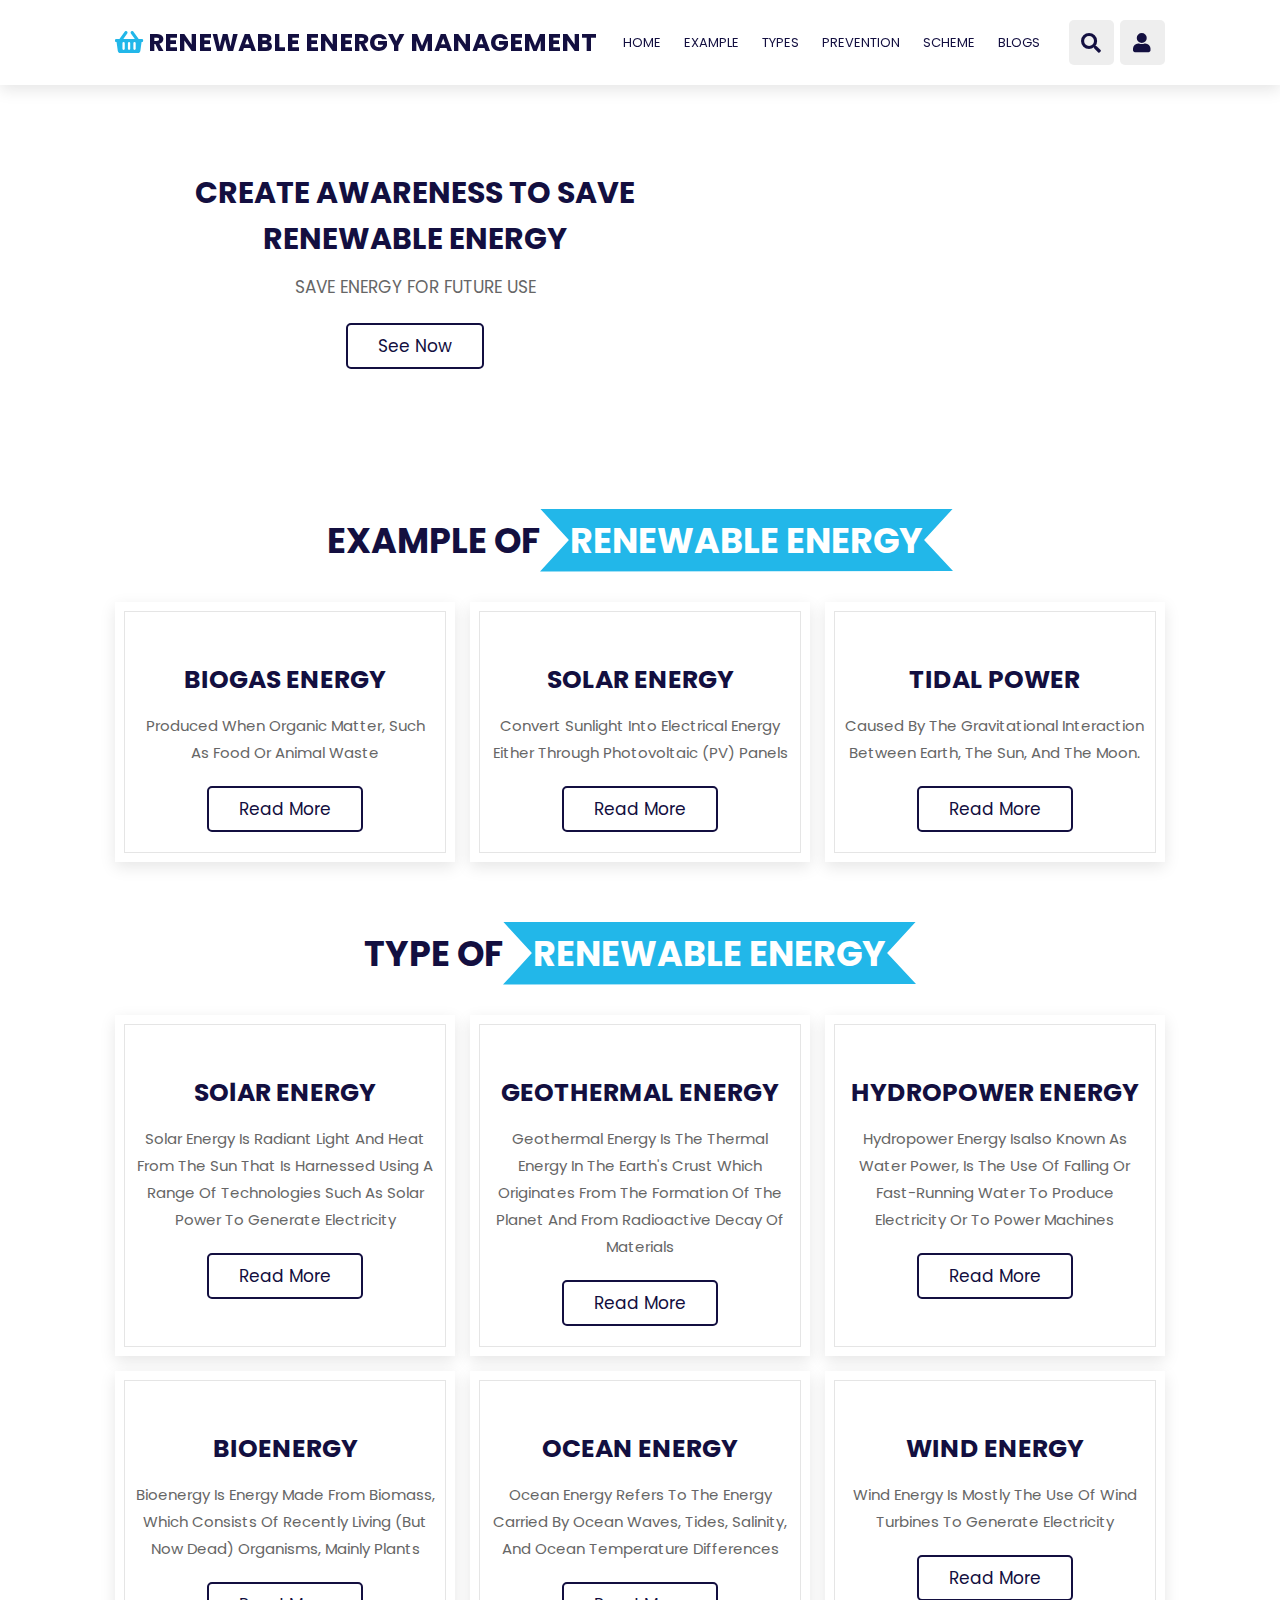
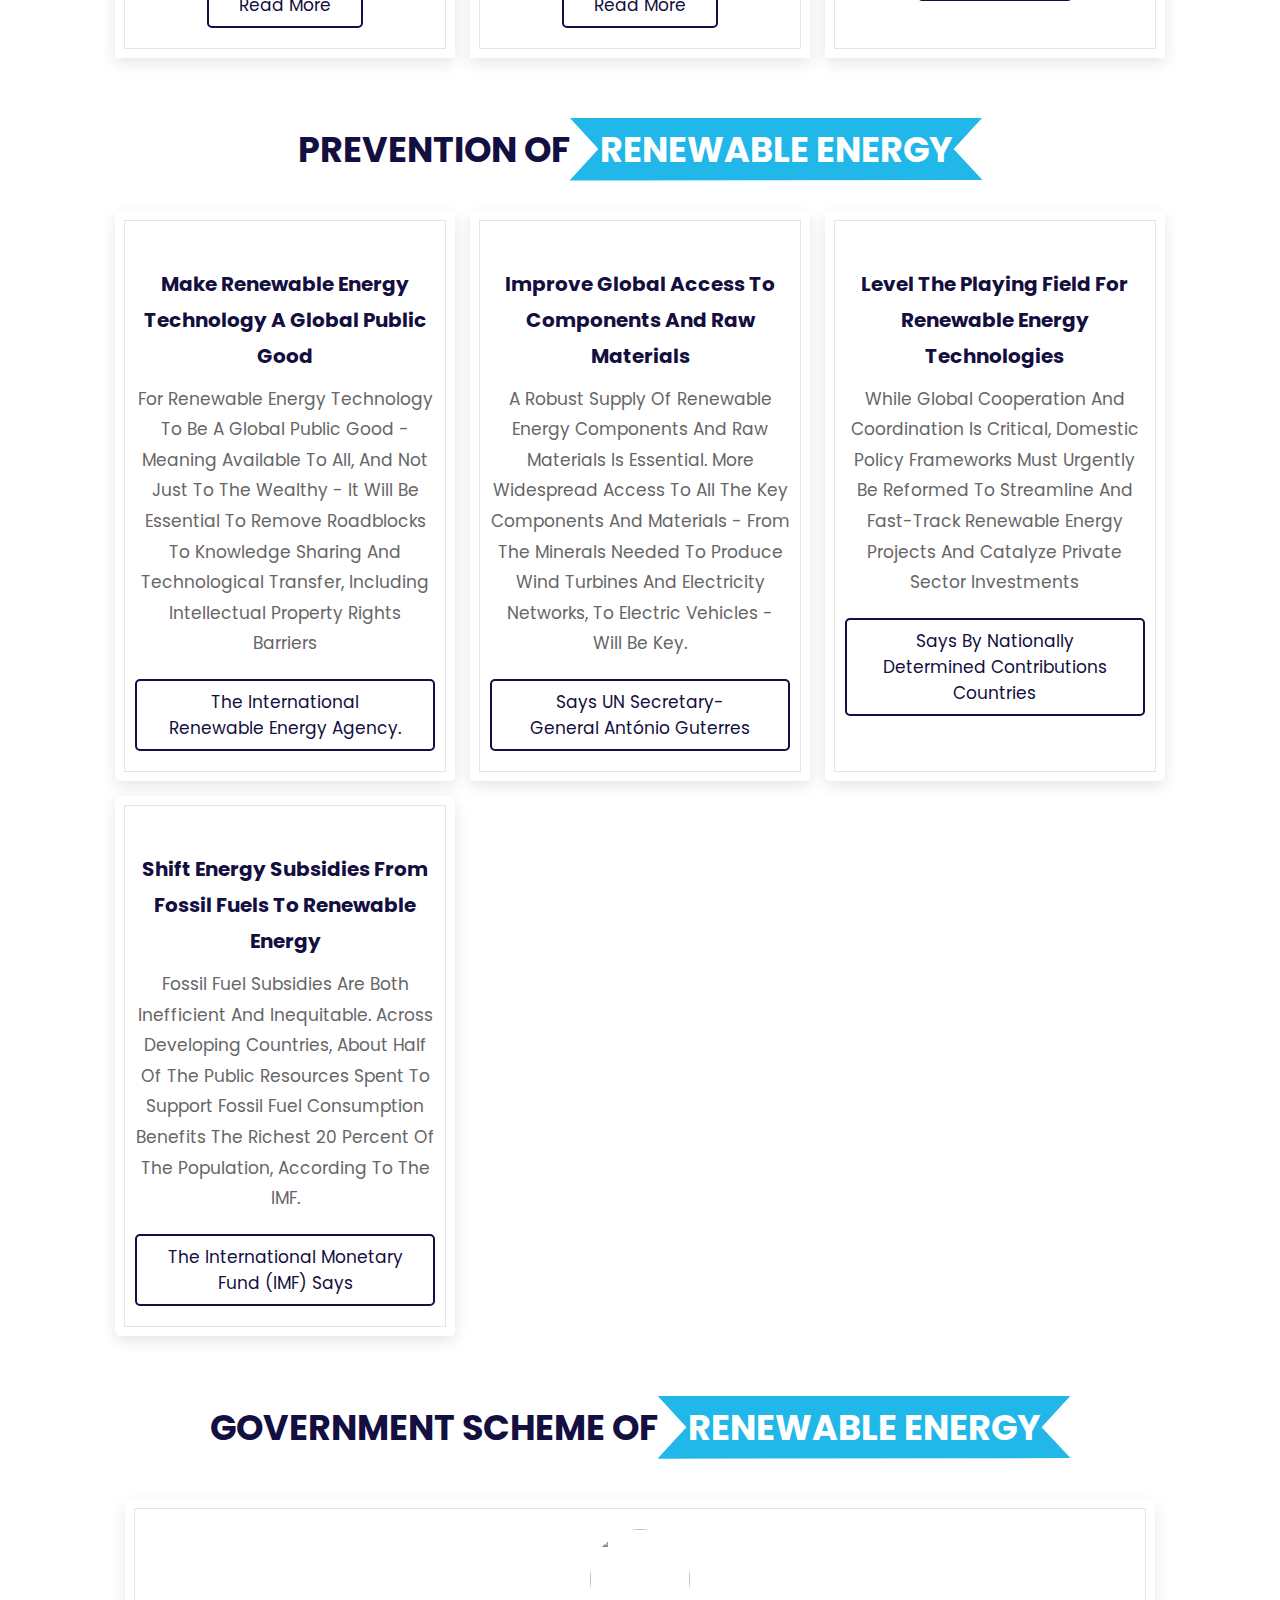
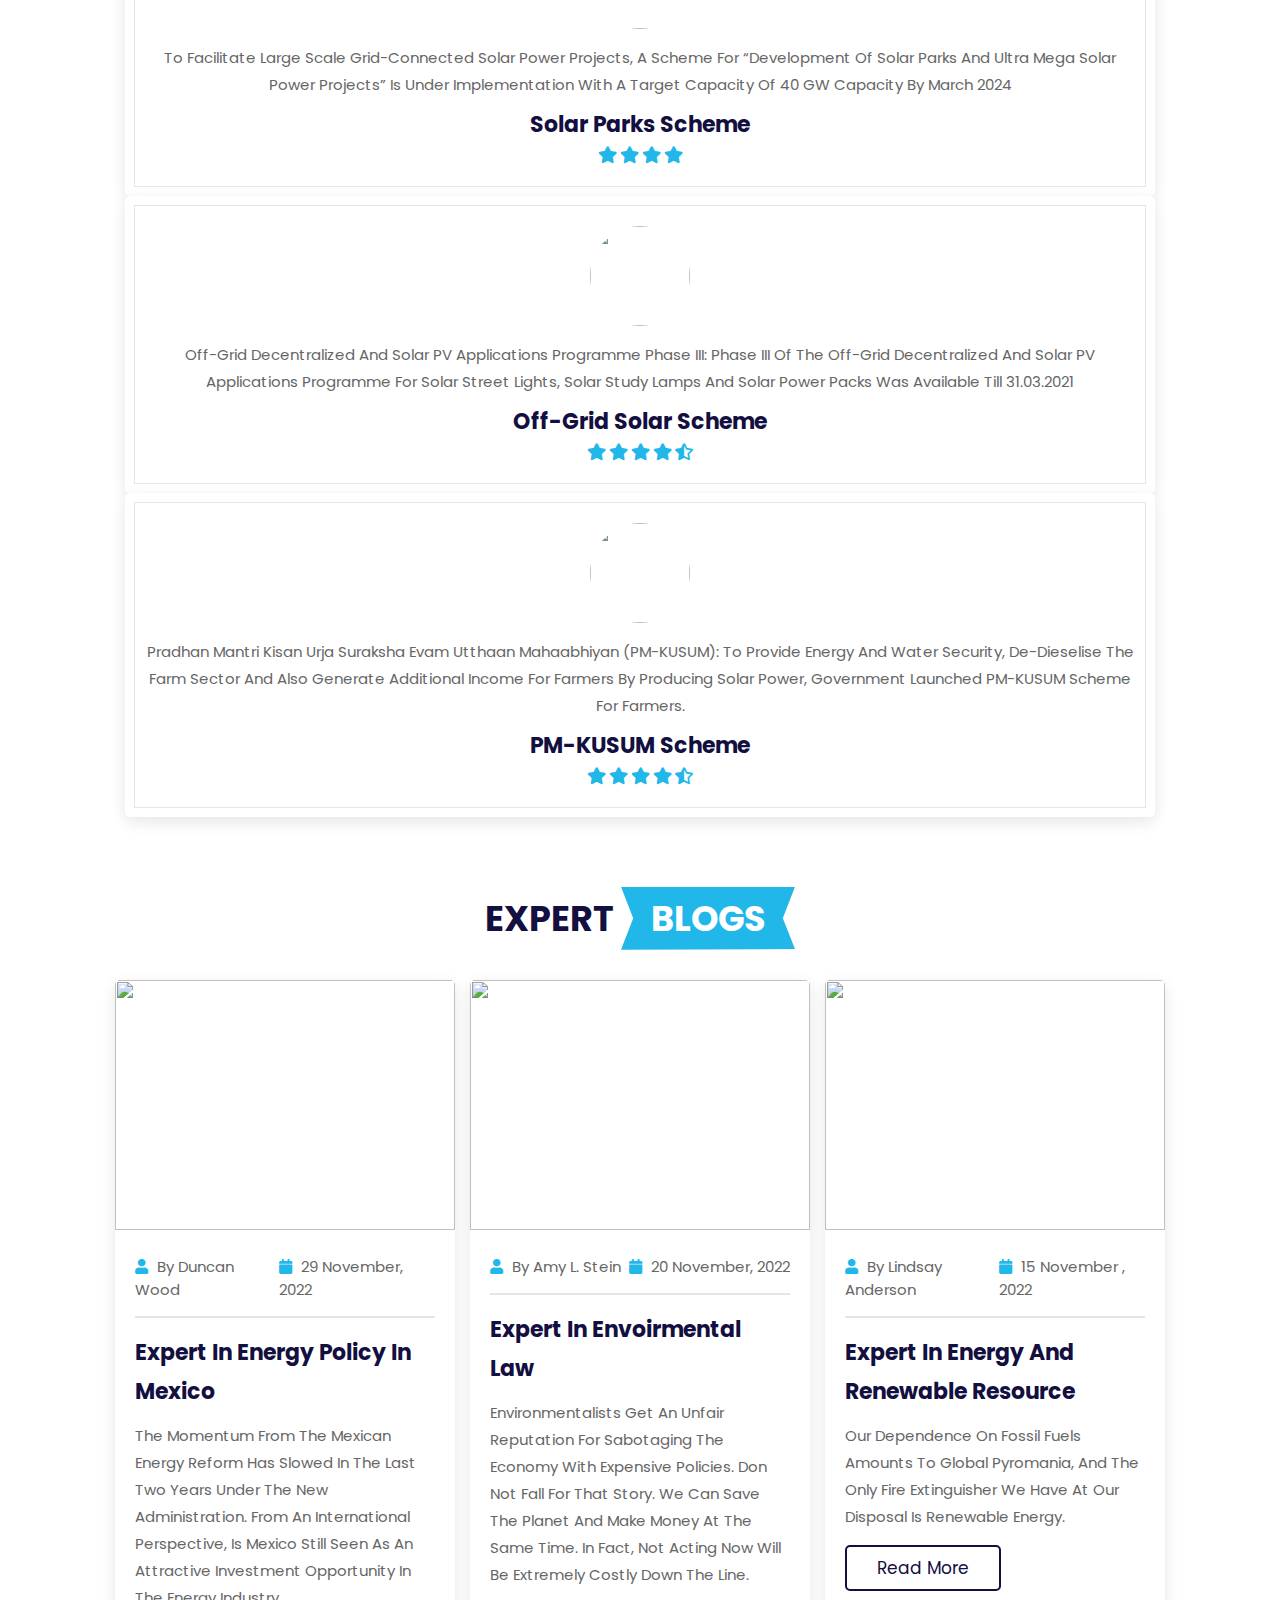
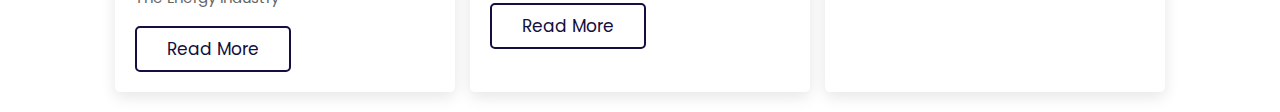
==== aman.html @ 0bba447f "Add files via upload" ====
<!DOCTYPE html>
<html lang="en">
<head>
    <meta charset="UTF-8">
    <meta http-equiv="X-UA-Compatible" content="IE=edge">
    <meta name="viewport" content="width=device-width, initial-scale=1.0">
    <title>Complete Responsive renewable management Website Design </title>

    <link rel="stylesheet" href="https://unpkg.com/swiper@7/swiper-bundle.min.css" />

    <!-- font awesome cdn link  -->
    <link rel="stylesheet" href="https://cdnjs.cloudflare.com/ajax/libs/font-awesome/5.15.4/css/all.min.css">

    <!-- custom css file link  -->
    <link rel="stylesheet" href="renewable.css">

</head>
<body>
    
<!-- header section starts  -->

<header class="header">

    <a href="#" class="logo"> <i class="fas fa-shopping-basket"></i> RENEWABLE ENERGY MANAGEMENT</a>

    <nav class="navbar">
        <a href="#home">HOME</a>
        <a href="#features">EXAMPLE</a>
        <a href="#products">TYPES</a>
        <a href="#categories">PREVENTION</a>
        <a href="#review">SCHEME</a>
        <a href="#blogs">BLOGS</a>
    </nav>

    <div class="icons">
        <div class="fas fa-bars" id="menu-btn"></div>
        <div class="fas fa-search" id="search-btn"></div>
        <div class="fas fa-user" id="login-btn"></div>
    </div>

    <form action="" class="search-form">
        <input type="search" id="search-box" placeholder="search here...">
        <label for="search-box" class="fas fa-search"></label>
    </form>



    <form action="" class="login-form">
        <h3>login now</h3>
        <input type="email" placeholder="your email" class="box">
        <input type="password" placeholder="your password" class="box">
        <p>forget your password <a href="#">click here</a></p>
        <p>don't have an account <a href="#">create now</a></p>
        <input type="submit" value="login now" class="btn">
    </form>

</header>

<!-- header section ends -->

<!-- home section starts  -->

<section class="home" id="home">

    <div class="content">
        <h3>CREATE AWARENESS TO SAVE RENEWABLE ENERGY</h3>
        <p>SAVE ENERGY FOR FUTURE USE</p>
        <a href="#" class="btn">see now</a>
    </div>

</section>

<!-- home section ends -->

<!-- TYPE section starts  -->

<section class="features" id="features">

    <h1 class="heading">EXAMPLE OF<span>RENEWABLE ENERGY</span> </h1>

    <div class="box-container">

        <div class="box">
            <img src="C:\Users\anjal\Downloads\WhatsApp Image 2023-03-30 at 23.51.16.jpeg" alt="">
            <h3>BIOGAS ENERGY</h3>
            <p>  produced when organic matter, such as food or animal waste </p>
            <a href="#" class="btn">read more</a>
        </div>

        <div class="box">
            <img src="C:\Users\anjal\Downloads\WhatsApp Image 2023-03-30 at 23.51.17.jpeg"alt="">
            <h3>SOLAR ENERGY</h3>
            <p> convert sunlight into electrical energy either through photovoltaic (PV) panels</p>
            <a href="#" class="btn">read more</a>
        </div>

        <div class="box">
            <img src="C:\Users\anjal\Downloads\WhatsApp Image 2023-03-30 at 23.51.17 (1).jpeg" alt="">
            <h3>TIDAL POWER</h3>
            <p>caused by the gravitational interaction between Earth, the sun, and the moon.</p>
            <a href="#" class="btn">read more</a>
        </div>



    </div>

</section>

<!-- TYPE section ends -->

<!-- CAUSE section starts  -->

<section class="features" id="features">

    <h1 class="heading">TYPE OF<span>RENEWABLE ENERGY</span> </h1>

    <div class="box-container">

        <div class="box">
            <img src="C:\Users\anjal\Downloads\WhatsApp Image 2023-03-31 at 18.50.02.jpeg"  alt="">
            <h3>SOlAR ENERGY</h3>
            <p> Solar energy is radiant light and heat from the Sun that is harnessed using a range of technologies such as solar power to generate electricity </p>
            <a href="#" class="btn">read more</a>
        </div>

        <div class="box">
            <img src="C:\Users\anjal\Downloads\WhatsApp Image 2023-03-31 at 18.50.03.jpeg"alt="">
            <h3>GEOTHERMAL ENERGY</h3>
            <p>Geothermal energy is the thermal energy in the Earth's crust which originates from the formation of the planet and from radioactive decay of materials</p>
            <a href="#" class="btn">read more</a>
        </div>

        <div class="box">
            <img src="C:\Users\anjal\Downloads\WhatsApp Image 2023-03-31 at 18.50.04.jpeg" alt="">
            <h3>HYDROPOWER ENERGY</h3>
            <p> Hydropower energy isalso known as water power, is the use of falling or fast-running water to produce electricity or to power machines</p>
            <a href="#" class="btn">read more</a>
        </div>

        <div class="box">
            <img src="C:\Users\anjal\Downloads\WhatsApp Image 2023-03-31 at 18.50.04 (1).jpeg"alt="">
            <h3>BIOENERGY</h3>
            <p>Bioenergy is energy made from biomass, which consists of recently living (but now dead) organisms, mainly plants</p>
            <a href="#" class="btn">read more</a>
        </div>        <div class="box">
            <img src="C:\Users\anjal\Downloads\WhatsApp Image 2023-03-31 at 18.50.05.jpeg" alt="">
            <h3>OCEAN ENERGY</h3>
            <p>Ocean energy refers to the energy carried by ocean waves, tides, salinity, and ocean temperature differences</p>
            <a href="#" class="btn">read more</a>
        </div>        <div class="box">
            <img src="C:\Users\anjal\Downloads\WhatsApp Image 2023-03-31 at 18.50.05 (1).jpeg"alt="">
            <h3>WIND ENERGY</h3>
            <p>wind energy is mostly the use of wind turbines to generate electricity </p>
            <a href="#" class="btn">read more</a>
        </div>

    </div>

</section>


<!-- PREVENTION section starts  -->

<section class="categories" id="categories">

    <h1 class="heading">PREVENTION OF<span>RENEWABLE ENERGY</span> </h1>

    <div class="box-container">

        <div class="box">
            <img src="C:\Users\anjal\Downloads\WhatsApp Image 2023-03-31 at 19.28.45.jpeg"alt="">
            <h3>Make renewable energy technology a global public good</h3>
            <p>For renewable energy technology to be a global public good - meaning available to all, and not just to the wealthy - it will be essential to remove roadblocks to knowledge sharing and technological transfer, including intellectual property rights barriers</p>
            <a href="#" class="btn">the International Renewable Energy Agency.</a>
        </div>

        <div class="box">
            <img src="C:\Users\anjal\Downloads\WhatsApp Image 2023-03-31 at 19.28.45 (1).jpeg" alt="">
            <h3>Improve global access to components and raw materials</h3>
            <p>A robust supply of renewable energy components and raw materials is essential. More widespread access to all the key components and materials - from the minerals needed to produce wind turbines and electricity networks, to electric vehicles - will be key.</p>
            <a href="#" class="btn">says UN Secretary-General António Guterres</a>
        </div>

        <div class="box">
            <img src="C:\Users\anjal\Downloads\WhatsApp Image 2023-03-31 at 19.28.46.jpeg" alt="">
            <h3>Level the playing field for renewable energy technologies</h3>
            <p>While global cooperation and coordination is critical, domestic policy frameworks must urgently be reformed to streamline and fast-track renewable energy projects and catalyze private sector investments</p>
            <a href="#" class="btn">says by Nationally Determined Contributions countries</a>
        </div>

        <div class="box">
            <img src="C:\Users\anjal\Downloads\WhatsApp Image 2023-03-31 at 19.33.54.jpeg" alt="">
            <h3>Shift energy subsidies from fossil fuels to renewable energy</h3>
            <p>Fossil fuel subsidies are both inefficient and inequitable. Across developing countries, about half of the public resources spent to support fossil fuel consumption benefits the richest 20 percent of the population, according to the IMF.</p>
            <a href="#" class="btn">The International Monetary Fund (IMF) says</a>
        </div>

    </div>

</section>


<!-- CAUSE section ends -->



<!-- PREVENTION section ends -->

<!-- review section starts  -->

<section class="review" id="review">

    <h1 class="heading">GOVERNMENT SCHEME OF<span>RENEWABLE ENERGY</span> </h1>
    

    <div class="swiper review-slider">

        <div class="swiper-wrapper">

            <div class="box">
                <img src="C:\Users\anjal\Downloads\WhatsApp Image 2023-03-31 at 19.28.46 (1).jpeg" alt="">
                <p>To facilitate large scale grid-connected solar power projects, a scheme for “Development of Solar Parks and Ultra Mega Solar Power Projects” is under implementation with a target capacity of 40 GW capacity by March 2024</p>
                <h3>Solar Parks Scheme</h3>
                <div class="stars">
                    <i class="fas fa-star"></i>
                    <i class="fas fa-star"></i>
                    <i class="fas fa-star"></i>
                    <i class="fas fa-star"></i>
                    
                </div>
            </div>

            <div class="box">
                <img src="C:\Users\anjal\Downloads\WhatsApp Image 2023-03-31 at 19.28.47.jpeg"alt="">
                <p>Off-grid Decentralized and Solar PV Applications Programme Phase III: Phase III of the Off-grid Decentralized and Solar PV Applications Programme for Solar Street Lights, Solar Study Lamps and Solar Power Packs was available till 31.03.2021</p>
                <h3>Off-Grid Solar scheme</h3>
                <div class="stars">
                    <i class="fas fa-star"></i>
                    <i class="fas fa-star"></i>
                    <i class="fas fa-star"></i>
                    <i class="fas fa-star"></i>
                    <i class="fas fa-star-half-alt"></i>
                </div>
            </div>

            <div class="box">
                <img src="C:\Users\anjal\Downloads\WhatsApp Image 2023-03-31 at 19.28.47 (1).jpeg" alt="">
                <p>Pradhan Mantri Kisan Urja Suraksha evam Utthaan Mahaabhiyan (PM-KUSUM): To provide energy and water security, de-dieselise the farm sector and also generate additional income for farmers by producing solar power, Government launched PM-KUSUM Scheme for farmers.</p>
                <h3>PM-KUSUM Scheme</h3>
                <div class="stars">
                    <i class="fas fa-star"></i>
                    <i class="fas fa-star"></i>
                    <i class="fas fa-star"></i>
                    <i class="fas fa-star"></i>
                    <i class="fas fa-star-half-alt"></i>
                </div>
            </div>

        </div>

    </div>

</section>

<!-- AWARENESS section ends -->

<!-- blogs section starts  -->

<section class="blogs" id="blogs">

    <h1 class="heading">EXPERT <span>BLOGS</span> </h1>

    <div class="box-container">

        <div class="box">
            <img src="C:\Users\anjal\Downloads\WhatsApp Image 2023-04-02 at 18.02.26.jpeg"alt="">
            <div class="content">
                <div class="icons">
                    <a href="#"> <i class="fas fa-user"></i> by Duncan wood</a>
                    <a href="#"> <i class="fas fa-calendar"></i> 29 november, 2022 </a>
                </div>
                <h3>Expert in Energy policy in mexico</h3>
                <p>The momentum from the Mexican energy reform has slowed in the last two years under the new administration. From an international perspective, is Mexico still seen as an attractive investment opportunity in the energy industry</p>
                <a href="#" class="btn">read more</a>
            </div>
        </div>

        <div class="box">
            <img src="C:\Users\anjal\Downloads\WhatsApp Image 2023-04-02 at 18.02.25.jpeg" alt="">
            <div class="content">
                <div class="icons">
                    <a href="#"> <i class="fas fa-user"></i> by Amy L. Stein </a>
                    <a href="#"> <i class="fas fa-calendar"></i> 20 november, 2022 </a>
                </div>
                <h3>Expert in Envoirmental law</h3>
                <p>Environmentalists get an unfair reputation for sabotaging the economy with expensive policies. Don not fall for that story. We can save the planet and make money at the same time. In fact, not acting now will be extremely costly down the line.</p>
                <a href="#" class="btn">read more</a>
            </div>
        </div>

        <div class="box">
            <img src="C:\Users\anjal\Downloads\WhatsApp Image 2023-04-02 at 18.02.25 (1).jpeg" alt="">
            <div class="content">
                <div class="icons">
                    <a href="#"> <i class="fas fa-user"></i> by Lindsay Anderson </a>
                    <a href="#"> <i class="fas fa-calendar"></i> 15 november , 2022 </a>
                </div>
                <h3>Expert in energy and renewable resource</h3>
                <p>Our dependence on fossil fuels amounts to global pyromania, and the only fire extinguisher we have at our disposal is renewable energy.</p>
                <a href="#" class="btn">read more</a>
            </div>
        </div>

    </div>

</section>

<!-- blogs section ends -->
---- renewable.css ----
@import url('https://fonts.googleapis.com/css2?family=Poppins:wght@100;300;400;500;600&display=swap');

:root{
    --orange:#22b7e9;
    --black:#130f40;
    --light-color:#666;
    --box-shadow:0 .5rem 1.5rem rgba(0,0,0,.1);
    --border:.2rem solid rgba(0,0,0,.1);
    --outline:.1rem solid rgba(0,0,0,.1);
    --outline-hover:.2rem solid var(--black);
}

*{
    font-family: 'Poppins', sans-serif;
    margin:0; padding:0;
    box-sizing: border-box;
    outline: none; border:none;
    text-decoration: none;
    text-transform: capitalize;
    transition: all .2s linear;
}

html{
    font-size: 62.5%;
    overflow-x: hidden;
    scroll-behavior: smooth;
    scroll-padding-top: 7rem;
}

body{
    background:white;
}

section{
    padding:2rem 9%;
}

.heading{
    text-align: center;
    padding:2rem 0;
    padding-bottom: 3rem;
    font-size: 3.5rem;
    color:var(--black);
}

.heading span{
    background: var(--orange);
    color:#ffffff;
    display: inline-block;
    padding:.5rem 3rem;
    clip-path: polygon(100% 0, 93% 50%, 100% 99%, 0% 100%, 7% 50%, 0% 0%);
}

.btn{
    margin-top: 1rem;
    display: inline-block;
    padding:.8rem 3rem;
    font-size: 1.7rem;
    border-radius: .5rem;
    border:.2rem solid var(--black);
    color:var(--black);
    cursor: pointer;
    background: none;
}

.btn:hover{
    background: var(--black);
    color:#fff;
}

.header{
    position: fixed;
    top:0; left:0; right: 0;
    z-index: 1000;
    display: flex;
    align-items: center;
    justify-content: space-between;
    padding:2rem 9%;
    background:#fff;
    box-shadow: var(--box-shadow);
}

.header .logo{
    font-size: 2.5rem;
    font-weight: bolder;
    color:var(--black);
}

.header .logo i{
    color:var(--orange);
}

.header .navbar a{
    font-size: 1.3rem;
    margin:0 1rem;
    color:var(--black);
}

.header .navbar a:hover{
    color:var(--orange);
}

.header .icons div{
    height: 4.5rem;
    width: 4.5rem;
    line-height: 4.5rem;
    border-radius: .5rem;
    background: #eee;
    color:var(--black);
    font-size: 2rem;
    margin-left: .3rem;
    cursor: pointer;
    text-align: center;
}

.header .icons div:hover{
    background: var(--orange);
    color:#1d9a83;
}

#menu-btn{
    display: none;
}

.header .search-form{
    position: absolute;
    top:110%; right:-110%;
    width: 50rem;
    height:5rem;
    background: #fff;
    border-radius: .5rem;
    overflow: hidden;
    display: flex;
    align-items: center;
    box-shadow: var(--box-shadow);
}

.header .search-form.active{
    right:2rem;
    transition: .4s linear;
}

.header .search-form input{
    height:100%;
    width:100%;
    background: none;
    text-transform: none;
    font-size: 1.6rem;
    color:var(--black);
    padding:0 1.5rem;
}

.header .search-form label{
    font-size: 2.2rem;
    padding-right: 1.5rem;
    color:var(--black);
    cursor: pointer;
}

.header .search-form label:hover{
    color:var(--orange);
}

.header .shopping-cart{
    position: absolute;
    top:110%; right:-110%;
    padding:1rem;
    border-radius: .5rem;
    box-shadow: var(--box-shadow);
    width:35rem;
    background: #fff;
}

.header .shopping-cart.active{
    right:2rem;
    transition: .4s linear;
}

.header .shopping-cart .box{
    display: flex;
    align-items: center;
    gap:1rem;
    position: relative;
    margin:1rem 0;
}

.header .shopping-cart .box img{
    height:10rem;
}

.header .shopping-cart .box .fa-trash{
    font-size: 2rem;
    position: absolute;
    top:50%; right:2rem;
    cursor: pointer;
    color:var(--light-color);
    transform: translateY(-50%);
}

.header .shopping-cart .box .fa-trash:hover{
    color:var(--orange);
}

.header .shopping-cart .box .content h3{
    color:var(--black);
    font-size: 1.7rem;
    padding-bottom: 1rem;
}

.header .shopping-cart .box .content span{
    color:var(--light-color);
    font-size: 1.6rem;
}

.header .shopping-cart .box .content .quantity{
    padding-left: 1rem;
}

.header .shopping-cart .total{
    font-size: 2.5rem;
    padding:1rem 0;
    text-align: center;
    color:var(--black);
}

.header .shopping-cart .btn{
    display: block;
    text-align: center;
    margin:1rem;
}

.header .login-form{
    position: absolute;
    top:110%; right:-110%;
    width:35rem;
    box-shadow: var(--box-shadow);
    padding:2rem;
    border-radius: .5rem;
    background: #fff;
    text-align: center;
}

.header .login-form.active{
    right:2rem;
    transition: .4s linear;
}

.header .login-form h3{
    font-size: 2.5rem;
    text-transform: uppercase;
    color: var(--black);
}

.header .login-form .box{
    width: 100%;
    margin:.7rem 0;
    background:#eee;
    border-radius: .5rem;
    padding:1rem;
    font-size: 1.6rem;
    color:var(--black);
    text-transform: none;
}

.header .login-form p{
    font-size: 1.4rem;
    padding:.5rem 0;
    color:var(--light-color);
}

.header .login-form p a{
    color:var(--orange);
    text-decoration: underline;
}

.home{
    display: flex;
    align-items: left;
    justify-content: left;
    background-image: url(back.jpg);
    background-size: cover;
    padding-top: 17rem;
    padding-bottom: 10rem;
}

.home .content{
    text-align: center;
    width:60rem;
}

.home .content h3{
    color:var(--black);
    font-size: 3rem;
}

.home .content h3 span{
    color: #130f40 ;
    color: #598f16 ;
}

.home .content p{
    color:var(--light-color);
    font-size: 1.7rem;
    padding:1rem 0;
    line-height: 1.8;
}

.features .box-container{
    display: grid;
    grid-template-columns: repeat(auto-fit, minmax(30rem, 1fr));
    gap:1.5rem;
}

.features .box-container .box{
    padding:3rem 2rem;
    background: #fff;
    outline: var(--outline);
    outline-offset: -1rem;
    text-align: center;
    box-shadow: var(--box-shadow);
}

.features .box-container .box:hover{
    outline: var(--outline-hover);
    outline-offset: 0rem;
}

.features .box-container .box img{
    margin:1rem 0;
    height: 15rem;
}

.features .box-container .box h3{
    font-size: 2.5rem;
    line-height: 1.8;
    color:var(--black);
}

.features .box-container .box p{
    font-size: 1.5rem;
    line-height: 1.8;
    color:var(--light-color);
    padding:1rem 0;
}

.products .product-slider{
    padding:1rem;
}

.products .product-slider:first-child{
    margin-bottom: 2rem;
}

.products .product-slider .box{
    background: #fff;
    border-radius: .5rem;
    text-align: center;
    padding:3rem 2rem;
    outline-offset: -1rem;
    outline: var(--outline);
    box-shadow: var(--box-shadow);
    transition: .2s linear;
}

.products .product-slider .box:hover{
    outline-offset: 0rem;
    outline: var(--outline-hover);
}

.products .product-slider .box img{
    height:20rem;
}

.products .product-slider .box h3{
    font-size: 2.5rem;
    color:var(--black);
}

.products .product-slider .box .price{
    font-size: 2rem;
    color:var(--light-color);
    padding:.5rem 0;
}

.products .product-slider .box .stars i{
    font-size: 1.7rem;
    color:var(red);
    padding:.5rem 0;
}

.categories .box-container{
    display: grid;
    grid-template-columns: repeat(auto-fit, minmax(26rem, 1fr));
    gap:1.5rem;
}

.categories .box-container .box{
    padding:3rem 2rem;
    border-radius: .5rem;
    background:#fff;
    box-shadow: var(--box-shadow);
    outline:var(--outline);
    outline-offset: -1rem;
    text-align: center;
}

.categories .box-container .box:hover{
    outline:var(--outline-hover);
    outline-offset: 0rem;
}

.categories .box-container .box img{
    margin:1rem 0;
    height:15rem;
}

.categories .box-container .box h3{
   font-size: 2rem;
   color:var(--black);
   line-height: 1.8;
}

.categories .box-container .box p{
    font-size: 1.7rem;
    color:var(--light-color);
    line-height: 1.8;
    padding:1rem 0;
}

.review .review-slider{
    padding:1rem;
}

.review .review-slider .box{
    background: #fff;
    border-radius: .5rem;
    text-align: center;
    padding:3rem 2rem;
    outline-offset: -1rem;
    outline: var(--outline);
    box-shadow: var(--box-shadow);
    transition: .2s linear;
}

.review .review-slider .box:hover{
    outline:var(--outline-hover);
    outline-offset: 0rem;
}

.review .review-slider .box img{
    height:10rem;
    width:10rem;
    border-radius: 50%;
}

.review .review-slider .box p{
    padding:1rem 0;
    line-height: 1.8;
    color:var(--light-color);
    font-size: 1.5rem;
}

.review .review-slider .box h3{
    padding-bottom: .5rem;
    color:var(--black);
    font-size: 2.2rem;
}

.review .review-slider .box .stars i{
    color:var(--orange);
    font-size: 1.7rem;
}

.blogs .box-container{
    display: grid;
    grid-template-columns: repeat(auto-fit, minmax(30rem, 1fr));
    gap:1.5rem;
}

.blogs .box-container .box{
    overflow: hidden;
    border-radius: .5rem;
    box-shadow: var(--box-shadow);
    background:#fff;
}

.blogs .box-container .box img{
    height:25rem;
    width:100%;
    object-fit: cover;
}

.blogs .box-container .box .content{
    padding:2rem;
}

.blogs .box-container .box .content .icons{
    display: flex;
    align-items: center;
    justify-content: space-between;
    padding-bottom: 1.5rem;
    margin-bottom: 1rem;
    border-bottom: var(--border);
}

.blogs .box-container .box .content .icons a{
    color:var(--light-color);
    font-size: 1.5rem;
}

.blogs .box-container .box .content .icons a:hover{
    color:var(--black);
}

.blogs .box-container .box .content .icons a i{
    color:var(--orange);
    padding-right: .5rem;
}

.blogs .box-container .box .content h3{
    line-height: 1.8;
    color:var(--black);
    font-size: 2.2rem;
    padding:.5rem 0;
}

.blogs .box-container .box .content p{
    line-height: 1.8;
    color:var(--light-color);
    font-size: 1.5rem;
    padding:.5rem 0;
}

.footer{
    background: #fff;
}

.footer .box-container{
    display: grid;
    grid-template-columns: repeat(auto-fit, minmax(25rem, 1fr));
    gap:1.5rem;
}

.footer .box-container .box h3{
    font-size: 2.5rem;
    color:var(--black);
    padding:1rem 0;
}

.footer .box-container .box h3 i{
    color:var(--orange);
}

.footer .box-container .box .links{
    display: block;
    font-size: 1.5rem;
    color:var(--light-color);
    padding:1rem 0;
}

.footer .box-container .box .links i{
    color:var(--orange);
    padding-right: .5rem;
}

.footer .box-container .box .links:hover i{
    padding-right: 2rem;
}


.footer .box-container .box p{
    line-height: 1.8;
    font-size: 1.5rem;
    color:var(--light-color);
    padding:1rem 0;
}

.footer .box-container .box .email{
    width: 100%;
    margin:.7rem 0;
    padding:1rem;
    border-radius: .5rem;
    background: #eee;
    font-size: 1.6rem;
    color:var(--black);
    text-transform: none;
}

.footer .box-container .box .payment-img{
    margin-top: 2rem;
    height: 3rem;
    display: block;
}

.footer .credit{
    text-align: center;
    margin-top: 2rem;
    padding:1rem;
    padding-top: 2.5rem;
    font-size: 2rem;
    color:var(--black);
    border-top: var(--border);
}

.footer .credit span{
    color:var(--orange);
}












/* media queries  */

@media (max-width:991px){

    html{
        font-size: 55%;
    }

    .header{
        padding:2rem;
    }

    section{
        padding:2rem;
    }

}

@media (max-width:768px){

    #menu-btn{
        display: inline-block;
    }

    .header .search-form{
        width:90%;
    }

    .header .navbar{
        position: absolute;
        top:110%; right:-110%;
        width:30rem;
        box-shadow: var(--box-shadow);
        border-radius: .5rem;
        background: #fff;
    }

    .header .navbar.active{
        right:2rem;
        transition: .4s linear;
    }

    .header .navbar a{
        font-size: 2rem;
        margin:2rem 2.5rem;
        display: block;
    }

}

@media (max-width:450px){

    html{
        font-size: 50%;
    }

    .heading{
        font-size: 2.5rem;
    }

    .footer{
        text-align: center;
    }

    .footer .box-container .box .payment-img{
        margin: 2rem auto;
    }

}
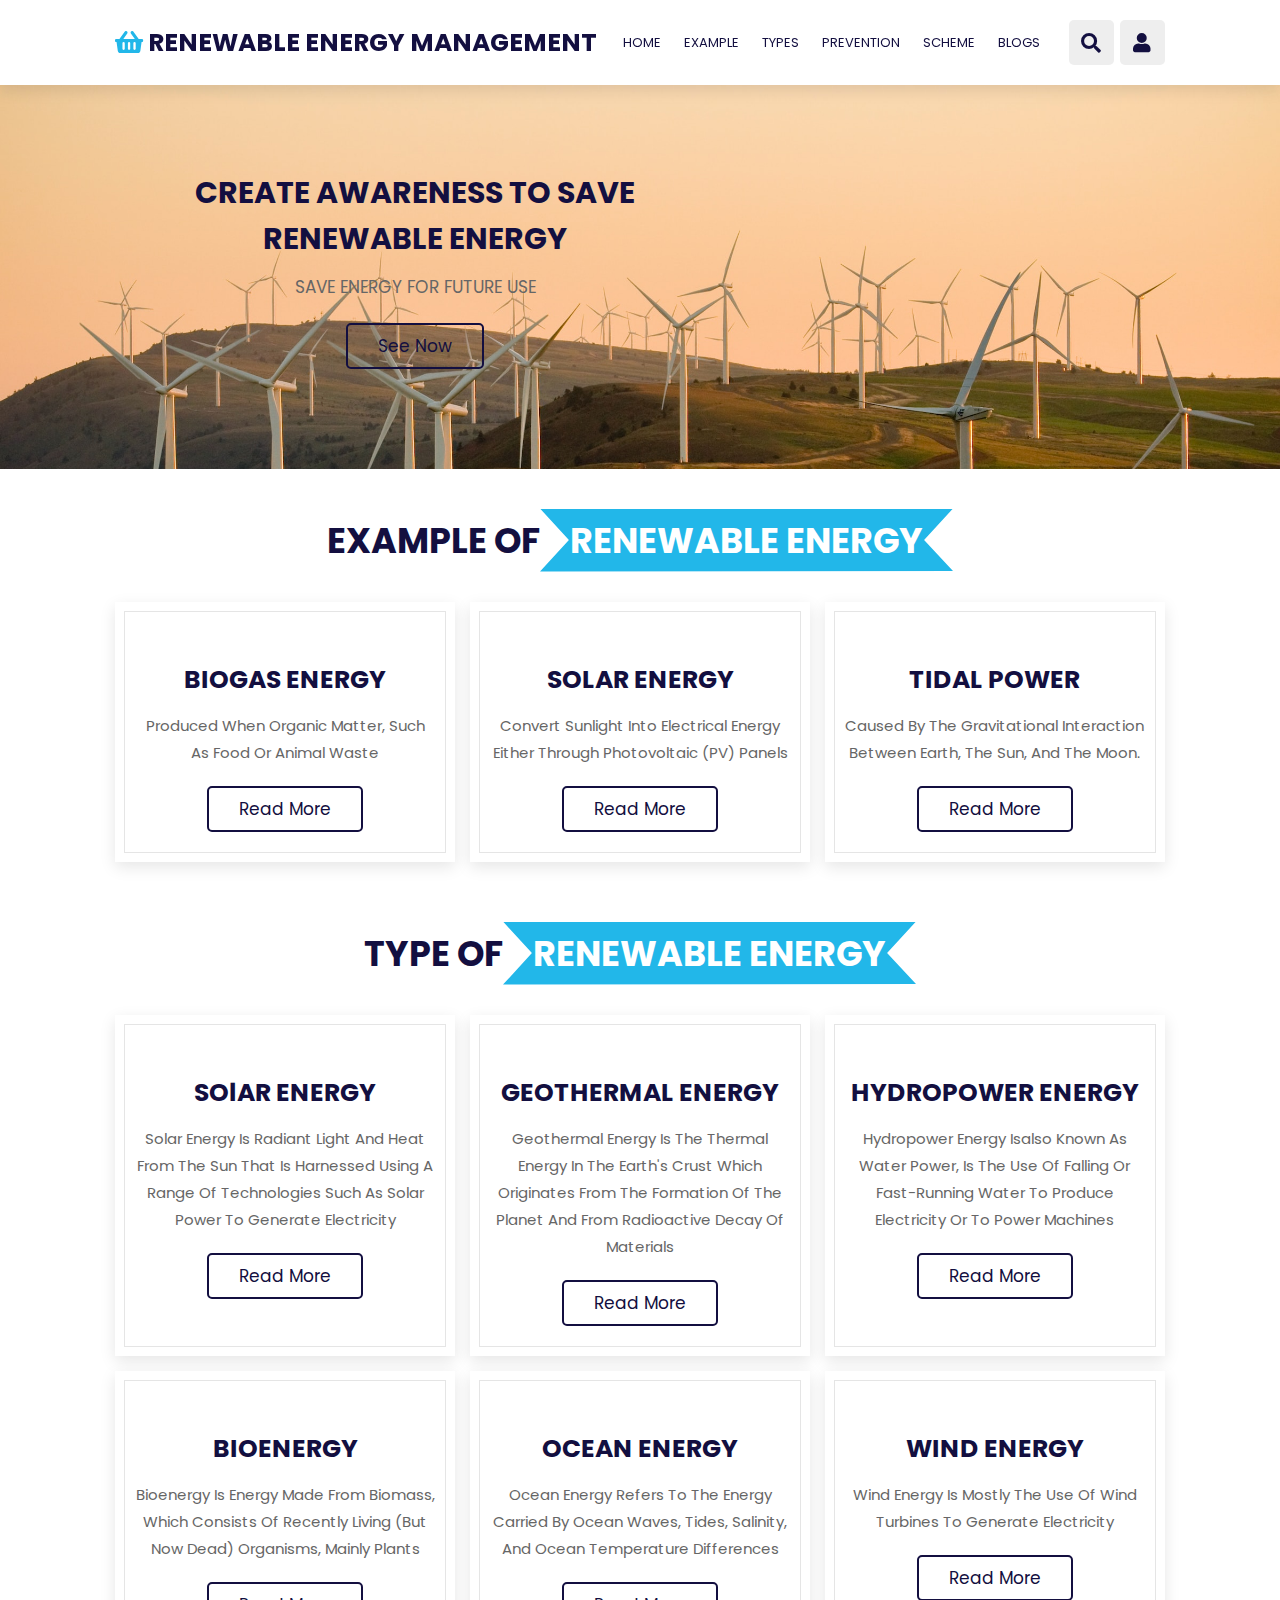
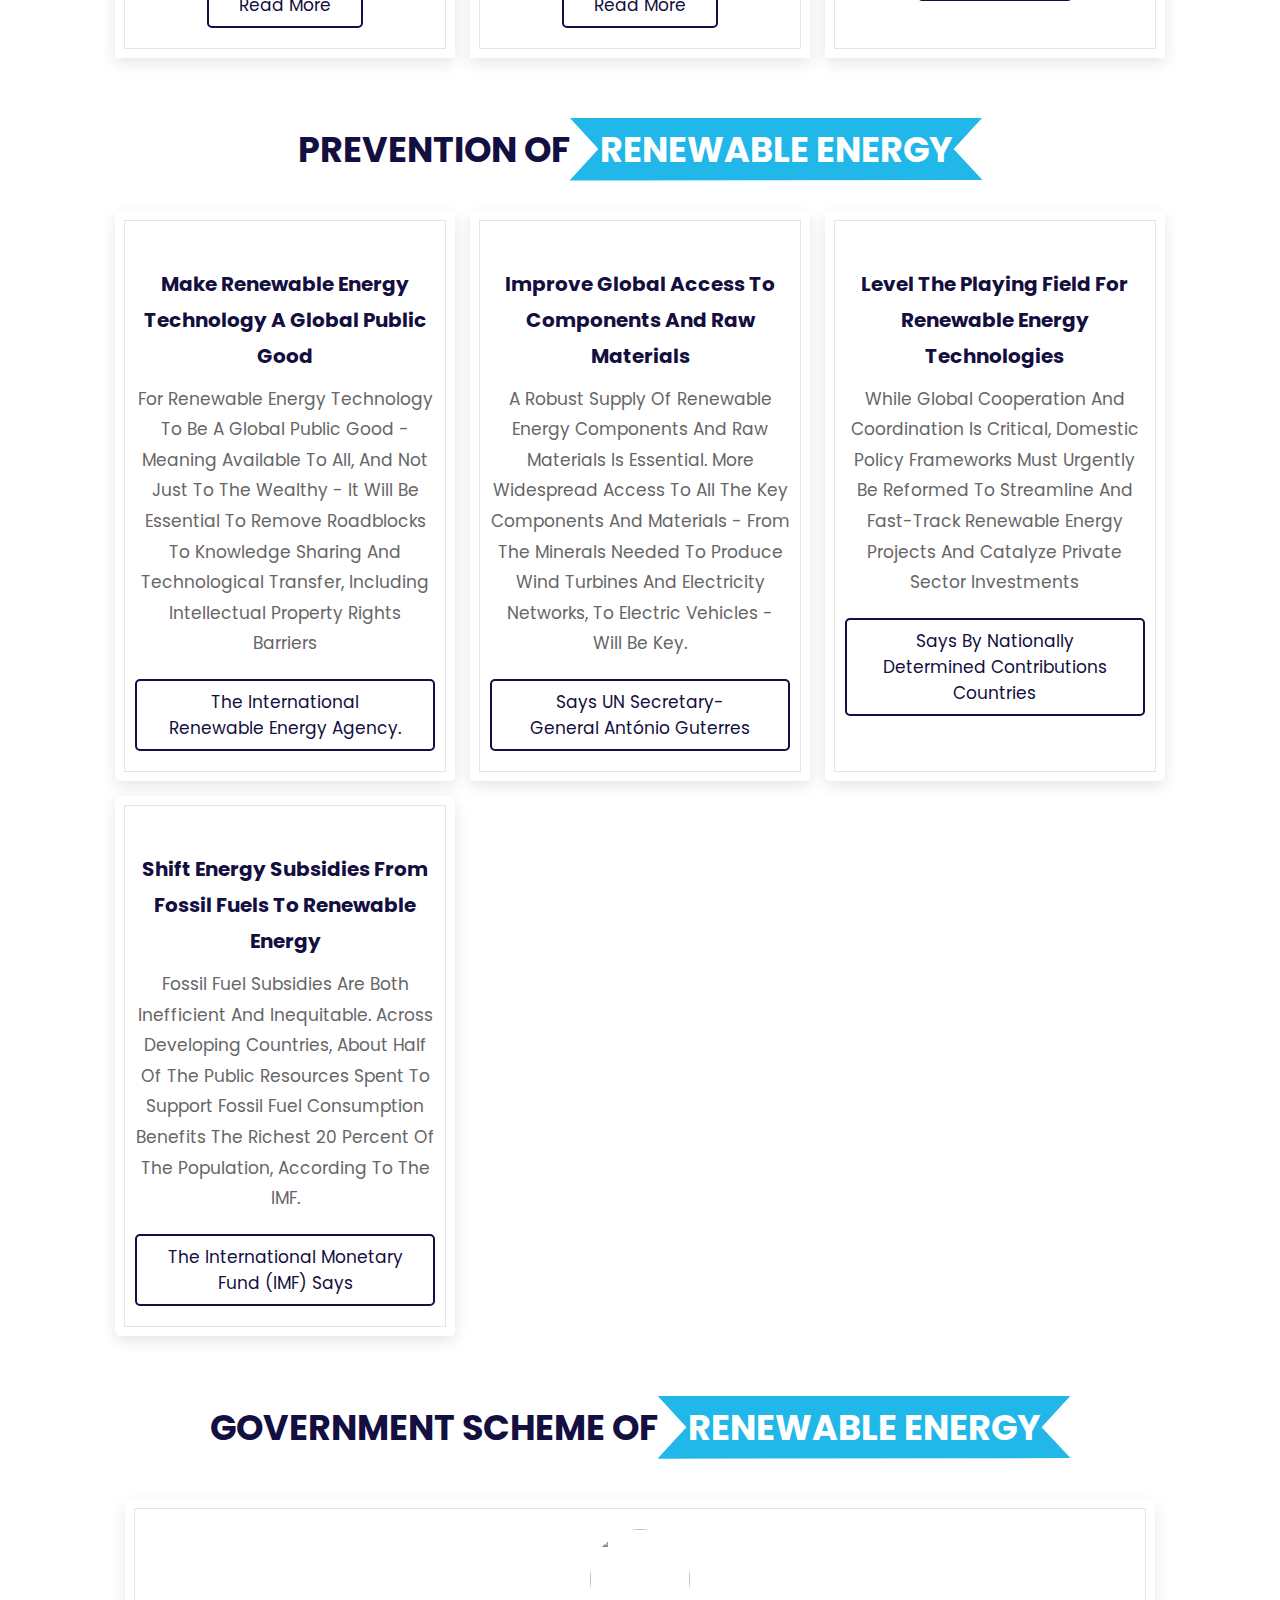
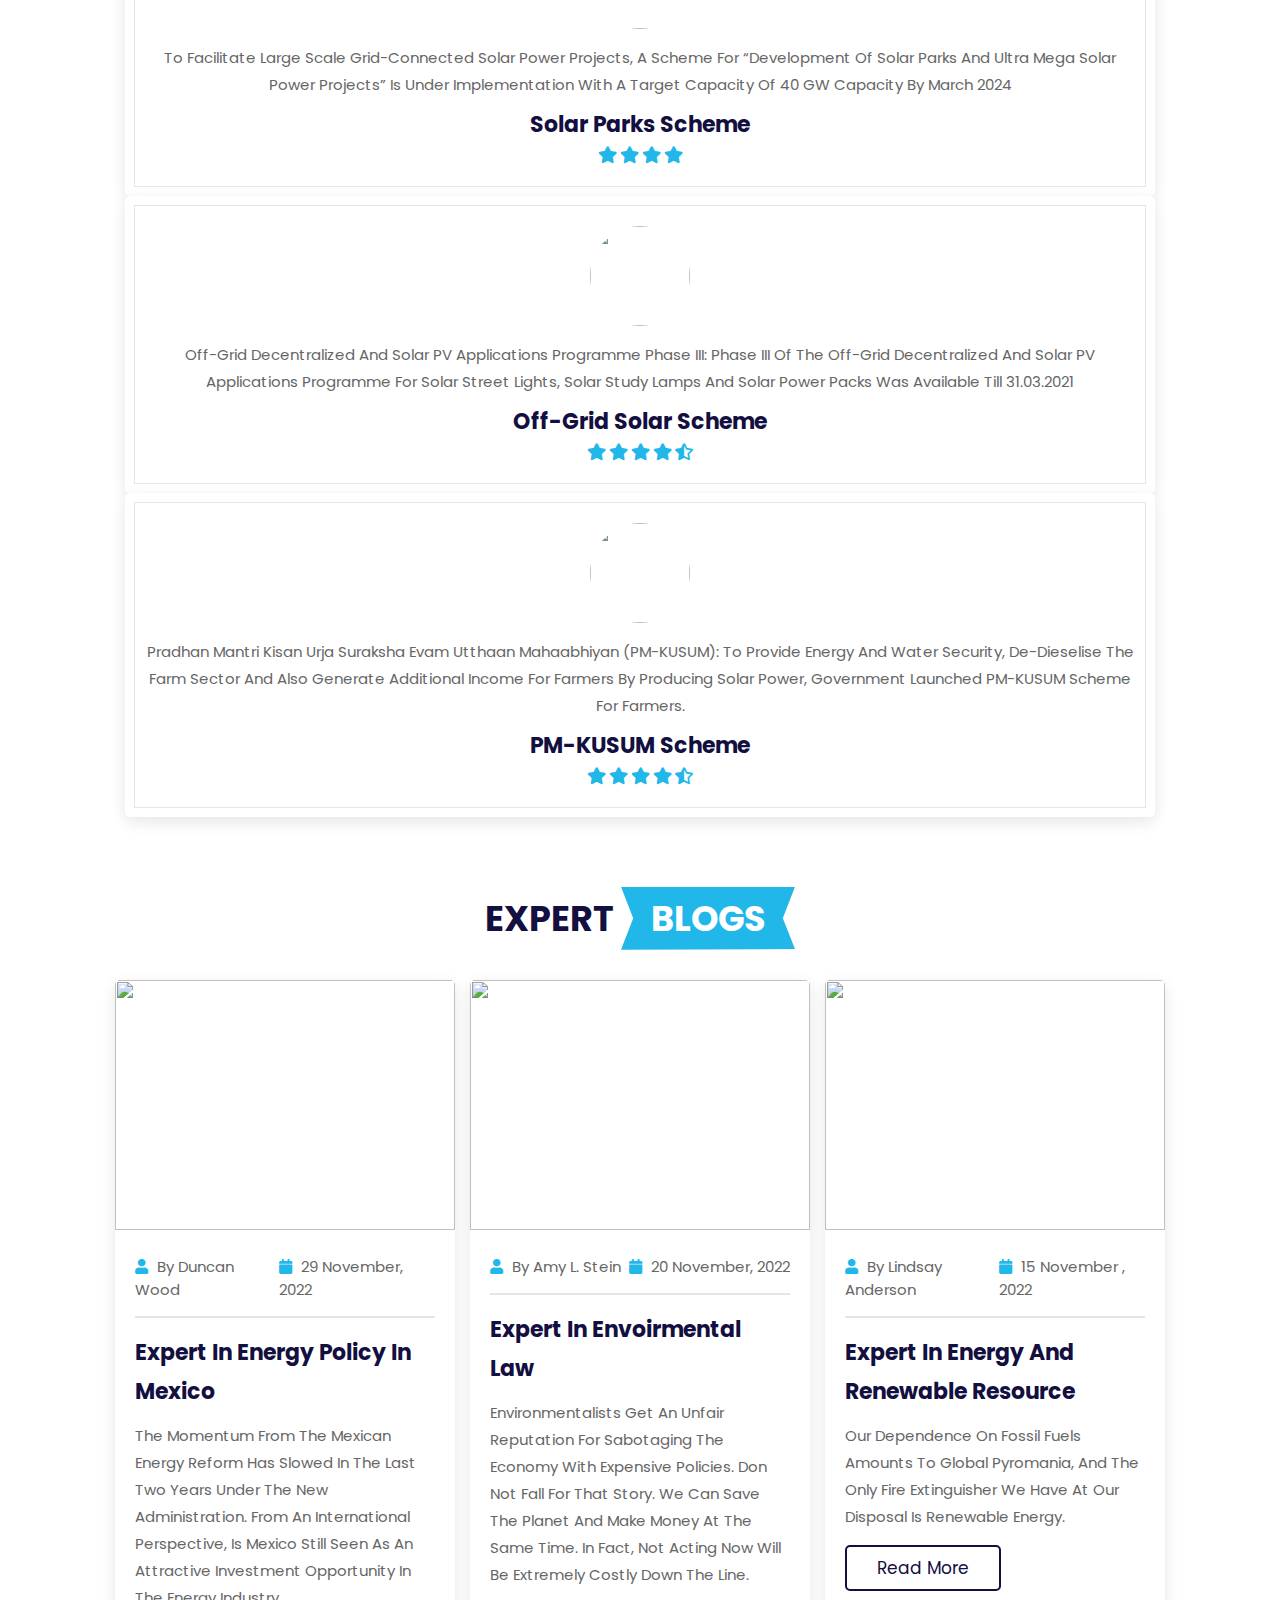
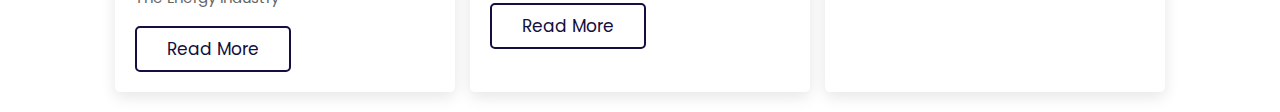
==== commit a5b17730: "first commit" ====
--- a/aman.html
+++ b/aman.html
@@ -1,321 +1,321 @@
-<!DOCTYPE html>
-<html lang="en">
-<head>
-    <meta charset="UTF-8">
-    <meta http-equiv="X-UA-Compatible" content="IE=edge">
-    <meta name="viewport" content="width=device-width, initial-scale=1.0">
-    <title>Complete Responsive renewable management Website Design </title>
-
-    <link rel="stylesheet" href="https://unpkg.com/swiper@7/swiper-bundle.min.css" />
-
-    <!-- font awesome cdn link  -->
-    <link rel="stylesheet" href="https://cdnjs.cloudflare.com/ajax/libs/font-awesome/5.15.4/css/all.min.css">
-
-    <!-- custom css file link  -->
-    <link rel="stylesheet" href="renewable.css">
-
-</head>
-<body>
-    
-<!-- header section starts  -->
-
-<header class="header">
-
-    <a href="#" class="logo"> <i class="fas fa-shopping-basket"></i> RENEWABLE ENERGY MANAGEMENT</a>
-
-    <nav class="navbar">
-        <a href="#home">HOME</a>
-        <a href="#features">EXAMPLE</a>
-        <a href="#products">TYPES</a>
-        <a href="#categories">PREVENTION</a>
-        <a href="#review">SCHEME</a>
-        <a href="#blogs">BLOGS</a>
-    </nav>
-
-    <div class="icons">
-        <div class="fas fa-bars" id="menu-btn"></div>
-        <div class="fas fa-search" id="search-btn"></div>
-        <div class="fas fa-user" id="login-btn"></div>
-    </div>
-
-    <form action="" class="search-form">
-        <input type="search" id="search-box" placeholder="search here...">
-        <label for="search-box" class="fas fa-search"></label>
-    </form>
-
-
-
-    <form action="" class="login-form">
-        <h3>login now</h3>
-        <input type="email" placeholder="your email" class="box">
-        <input type="password" placeholder="your password" class="box">
-        <p>forget your password <a href="#">click here</a></p>
-        <p>don't have an account <a href="#">create now</a></p>
-        <input type="submit" value="login now" class="btn">
-    </form>
-
-</header>
-
-<!-- header section ends -->
-
-<!-- home section starts  -->
-
-<section class="home" id="home">
-
-    <div class="content">
-        <h3>CREATE AWARENESS TO SAVE RENEWABLE ENERGY</h3>
-        <p>SAVE ENERGY FOR FUTURE USE</p>
-        <a href="#" class="btn">see now</a>
-    </div>
-
-</section>
-
-<!-- home section ends -->
-
-<!-- TYPE section starts  -->
-
-<section class="features" id="features">
-
-    <h1 class="heading">EXAMPLE OF<span>RENEWABLE ENERGY</span> </h1>
-
-    <div class="box-container">
-
-        <div class="box">
-            <img src="C:\Users\anjal\Downloads\WhatsApp Image 2023-03-30 at 23.51.16.jpeg" alt="">
-            <h3>BIOGAS ENERGY</h3>
-            <p>  produced when organic matter, such as food or animal waste </p>
-            <a href="#" class="btn">read more</a>
-        </div>
-
-        <div class="box">
-            <img src="C:\Users\anjal\Downloads\WhatsApp Image 2023-03-30 at 23.51.17.jpeg"alt="">
-            <h3>SOLAR ENERGY</h3>
-            <p> convert sunlight into electrical energy either through photovoltaic (PV) panels</p>
-            <a href="#" class="btn">read more</a>
-        </div>
-
-        <div class="box">
-            <img src="C:\Users\anjal\Downloads\WhatsApp Image 2023-03-30 at 23.51.17 (1).jpeg" alt="">
-            <h3>TIDAL POWER</h3>
-            <p>caused by the gravitational interaction between Earth, the sun, and the moon.</p>
-            <a href="#" class="btn">read more</a>
-        </div>
-
-
-
-    </div>
-
-</section>
-
-<!-- TYPE section ends -->
-
-<!-- CAUSE section starts  -->
-
-<section class="features" id="features">
-
-    <h1 class="heading">TYPE OF<span>RENEWABLE ENERGY</span> </h1>
-
-    <div class="box-container">
-
-        <div class="box">
-            <img src="C:\Users\anjal\Downloads\WhatsApp Image 2023-03-31 at 18.50.02.jpeg"  alt="">
-            <h3>SOlAR ENERGY</h3>
-            <p> Solar energy is radiant light and heat from the Sun that is harnessed using a range of technologies such as solar power to generate electricity </p>
-            <a href="#" class="btn">read more</a>
-        </div>
-
-        <div class="box">
-            <img src="C:\Users\anjal\Downloads\WhatsApp Image 2023-03-31 at 18.50.03.jpeg"alt="">
-            <h3>GEOTHERMAL ENERGY</h3>
-            <p>Geothermal energy is the thermal energy in the Earth's crust which originates from the formation of the planet and from radioactive decay of materials</p>
-            <a href="#" class="btn">read more</a>
-        </div>
-
-        <div class="box">
-            <img src="C:\Users\anjal\Downloads\WhatsApp Image 2023-03-31 at 18.50.04.jpeg" alt="">
-            <h3>HYDROPOWER ENERGY</h3>
-            <p> Hydropower energy isalso known as water power, is the use of falling or fast-running water to produce electricity or to power machines</p>
-            <a href="#" class="btn">read more</a>
-        </div>
-
-        <div class="box">
-            <img src="C:\Users\anjal\Downloads\WhatsApp Image 2023-03-31 at 18.50.04 (1).jpeg"alt="">
-            <h3>BIOENERGY</h3>
-            <p>Bioenergy is energy made from biomass, which consists of recently living (but now dead) organisms, mainly plants</p>
-            <a href="#" class="btn">read more</a>
-        </div>        <div class="box">
-            <img src="C:\Users\anjal\Downloads\WhatsApp Image 2023-03-31 at 18.50.05.jpeg" alt="">
-            <h3>OCEAN ENERGY</h3>
-            <p>Ocean energy refers to the energy carried by ocean waves, tides, salinity, and ocean temperature differences</p>
-            <a href="#" class="btn">read more</a>
-        </div>        <div class="box">
-            <img src="C:\Users\anjal\Downloads\WhatsApp Image 2023-03-31 at 18.50.05 (1).jpeg"alt="">
-            <h3>WIND ENERGY</h3>
-            <p>wind energy is mostly the use of wind turbines to generate electricity </p>
-            <a href="#" class="btn">read more</a>
-        </div>
-
-    </div>
-
-</section>
-
-
-<!-- PREVENTION section starts  -->
-
-<section class="categories" id="categories">
-
-    <h1 class="heading">PREVENTION OF<span>RENEWABLE ENERGY</span> </h1>
-
-    <div class="box-container">
-
-        <div class="box">
-            <img src="C:\Users\anjal\Downloads\WhatsApp Image 2023-03-31 at 19.28.45.jpeg"alt="">
-            <h3>Make renewable energy technology a global public good</h3>
-            <p>For renewable energy technology to be a global public good - meaning available to all, and not just to the wealthy - it will be essential to remove roadblocks to knowledge sharing and technological transfer, including intellectual property rights barriers</p>
-            <a href="#" class="btn">the International Renewable Energy Agency.</a>
-        </div>
-
-        <div class="box">
-            <img src="C:\Users\anjal\Downloads\WhatsApp Image 2023-03-31 at 19.28.45 (1).jpeg" alt="">
-            <h3>Improve global access to components and raw materials</h3>
-            <p>A robust supply of renewable energy components and raw materials is essential. More widespread access to all the key components and materials - from the minerals needed to produce wind turbines and electricity networks, to electric vehicles - will be key.</p>
-            <a href="#" class="btn">says UN Secretary-General António Guterres</a>
-        </div>
-
-        <div class="box">
-            <img src="C:\Users\anjal\Downloads\WhatsApp Image 2023-03-31 at 19.28.46.jpeg" alt="">
-            <h3>Level the playing field for renewable energy technologies</h3>
-            <p>While global cooperation and coordination is critical, domestic policy frameworks must urgently be reformed to streamline and fast-track renewable energy projects and catalyze private sector investments</p>
-            <a href="#" class="btn">says by Nationally Determined Contributions countries</a>
-        </div>
-
-        <div class="box">
-            <img src="C:\Users\anjal\Downloads\WhatsApp Image 2023-03-31 at 19.33.54.jpeg" alt="">
-            <h3>Shift energy subsidies from fossil fuels to renewable energy</h3>
-            <p>Fossil fuel subsidies are both inefficient and inequitable. Across developing countries, about half of the public resources spent to support fossil fuel consumption benefits the richest 20 percent of the population, according to the IMF.</p>
-            <a href="#" class="btn">The International Monetary Fund (IMF) says</a>
-        </div>
-
-    </div>
-
-</section>
-
-
-<!-- CAUSE section ends -->
-
-
-
-<!-- PREVENTION section ends -->
-
-<!-- review section starts  -->
-
-<section class="review" id="review">
-
-    <h1 class="heading">GOVERNMENT SCHEME OF<span>RENEWABLE ENERGY</span> </h1>
-    
-
-    <div class="swiper review-slider">
-
-        <div class="swiper-wrapper">
-
-            <div class="box">
-                <img src="C:\Users\anjal\Downloads\WhatsApp Image 2023-03-31 at 19.28.46 (1).jpeg" alt="">
-                <p>To facilitate large scale grid-connected solar power projects, a scheme for “Development of Solar Parks and Ultra Mega Solar Power Projects” is under implementation with a target capacity of 40 GW capacity by March 2024</p>
-                <h3>Solar Parks Scheme</h3>
-                <div class="stars">
-                    <i class="fas fa-star"></i>
-                    <i class="fas fa-star"></i>
-                    <i class="fas fa-star"></i>
-                    <i class="fas fa-star"></i>
-                    
-                </div>
-            </div>
-
-            <div class="box">
-                <img src="C:\Users\anjal\Downloads\WhatsApp Image 2023-03-31 at 19.28.47.jpeg"alt="">
-                <p>Off-grid Decentralized and Solar PV Applications Programme Phase III: Phase III of the Off-grid Decentralized and Solar PV Applications Programme for Solar Street Lights, Solar Study Lamps and Solar Power Packs was available till 31.03.2021</p>
-                <h3>Off-Grid Solar scheme</h3>
-                <div class="stars">
-                    <i class="fas fa-star"></i>
-                    <i class="fas fa-star"></i>
-                    <i class="fas fa-star"></i>
-                    <i class="fas fa-star"></i>
-                    <i class="fas fa-star-half-alt"></i>
-                </div>
-            </div>
-
-            <div class="box">
-                <img src="C:\Users\anjal\Downloads\WhatsApp Image 2023-03-31 at 19.28.47 (1).jpeg" alt="">
-                <p>Pradhan Mantri Kisan Urja Suraksha evam Utthaan Mahaabhiyan (PM-KUSUM): To provide energy and water security, de-dieselise the farm sector and also generate additional income for farmers by producing solar power, Government launched PM-KUSUM Scheme for farmers.</p>
-                <h3>PM-KUSUM Scheme</h3>
-                <div class="stars">
-                    <i class="fas fa-star"></i>
-                    <i class="fas fa-star"></i>
-                    <i class="fas fa-star"></i>
-                    <i class="fas fa-star"></i>
-                    <i class="fas fa-star-half-alt"></i>
-                </div>
-            </div>
-
-        </div>
-
-    </div>
-
-</section>
-
-<!-- AWARENESS section ends -->
-
-<!-- blogs section starts  -->
-
-<section class="blogs" id="blogs">
-
-    <h1 class="heading">EXPERT <span>BLOGS</span> </h1>
-
-    <div class="box-container">
-
-        <div class="box">
-            <img src="C:\Users\anjal\Downloads\WhatsApp Image 2023-04-02 at 18.02.26.jpeg"alt="">
-            <div class="content">
-                <div class="icons">
-                    <a href="#"> <i class="fas fa-user"></i> by Duncan wood</a>
-                    <a href="#"> <i class="fas fa-calendar"></i> 29 november, 2022 </a>
-                </div>
-                <h3>Expert in Energy policy in mexico</h3>
-                <p>The momentum from the Mexican energy reform has slowed in the last two years under the new administration. From an international perspective, is Mexico still seen as an attractive investment opportunity in the energy industry</p>
-                <a href="#" class="btn">read more</a>
-            </div>
-        </div>
-
-        <div class="box">
-            <img src="C:\Users\anjal\Downloads\WhatsApp Image 2023-04-02 at 18.02.25.jpeg" alt="">
-            <div class="content">
-                <div class="icons">
-                    <a href="#"> <i class="fas fa-user"></i> by Amy L. Stein </a>
-                    <a href="#"> <i class="fas fa-calendar"></i> 20 november, 2022 </a>
-                </div>
-                <h3>Expert in Envoirmental law</h3>
-                <p>Environmentalists get an unfair reputation for sabotaging the economy with expensive policies. Don not fall for that story. We can save the planet and make money at the same time. In fact, not acting now will be extremely costly down the line.</p>
-                <a href="#" class="btn">read more</a>
-            </div>
-        </div>
-
-        <div class="box">
-            <img src="C:\Users\anjal\Downloads\WhatsApp Image 2023-04-02 at 18.02.25 (1).jpeg" alt="">
-            <div class="content">
-                <div class="icons">
-                    <a href="#"> <i class="fas fa-user"></i> by Lindsay Anderson </a>
-                    <a href="#"> <i class="fas fa-calendar"></i> 15 november , 2022 </a>
-                </div>
-                <h3>Expert in energy and renewable resource</h3>
-                <p>Our dependence on fossil fuels amounts to global pyromania, and the only fire extinguisher we have at our disposal is renewable energy.</p>
-                <a href="#" class="btn">read more</a>
-            </div>
-        </div>
-
-    </div>
-
-</section>
-
-<!-- blogs section ends -->
-
-
+<!DOCTYPE html>
+<html lang="en">
+<head>
+    <meta charset="UTF-8">
+    <meta http-equiv="X-UA-Compatible" content="IE=edge">
+    <meta name="viewport" content="width=device-width, initial-scale=1.0">
+    <title>Complete Responsive renewable management Website Design </title>
+
+    <link rel="stylesheet" href="https://unpkg.com/swiper@7/swiper-bundle.min.css" />
+
+    <!-- font awesome cdn link  -->
+    <link rel="stylesheet" href="https://cdnjs.cloudflare.com/ajax/libs/font-awesome/5.15.4/css/all.min.css">
+
+    <!-- custom css file link  -->
+    <link rel="stylesheet" href="renewable.css">
+
+</head>
+<body>
+    
+<!-- header section starts  -->
+
+<header class="header">
+
+    <a href="#" class="logo"> <i class="fas fa-shopping-basket"></i> RENEWABLE ENERGY MANAGEMENT</a>
+
+    <nav class="navbar">
+        <a href="#home">HOME</a>
+        <a href="#features">EXAMPLE</a>
+        <a href="#products">TYPES</a>
+        <a href="#categories">PREVENTION</a>
+        <a href="#review">SCHEME</a>
+        <a href="#blogs">BLOGS</a>
+    </nav>
+
+    <div class="icons">
+        <div class="fas fa-bars" id="menu-btn"></div>
+        <div class="fas fa-search" id="search-btn"></div>
+        <div class="fas fa-user" id="login-btn"></div>
+    </div>
+
+    <form action="" class="search-form">
+        <input type="search" id="search-box" placeholder="search here...">
+        <label for="search-box" class="fas fa-search"></label>
+    </form>
+
+
+
+    <form action="" class="login-form">
+        <h3>login now</h3>
+        <input type="email" placeholder="your email" class="box">
+        <input type="password" placeholder="your password" class="box">
+        <p>forget your password <a href="#">click here</a></p>
+        <p>don't have an account <a href="#">create now</a></p>
+        <input type="submit" value="login now" class="btn">
+    </form>
+
+</header>
+
+<!-- header section ends -->
+
+<!-- home section starts  -->
+
+<section class="home" id="home">
+
+    <div class="content">
+        <h3>CREATE AWARENESS TO SAVE RENEWABLE ENERGY</h3>
+        <p>SAVE ENERGY FOR FUTURE USE</p>
+        <a href="#" class="btn">see now</a>
+    </div>
+
+</section>
+
+<!-- home section ends -->
+
+<!-- TYPE section starts  -->
+
+<section class="features" id="features">
+
+    <h1 class="heading">EXAMPLE OF<span>RENEWABLE ENERGY</span> </h1>
+
+    <div class="box-container">
+
+        <div class="box">
+            <img src="C:\Users\anjal\Downloads\WhatsApp Image 2023-03-30 at 23.51.16.jpeg" alt="">
+            <h3>BIOGAS ENERGY</h3>
+            <p>  produced when organic matter, such as food or animal waste </p>
+            <a href="#" class="btn">read more</a>
+        </div>
+
+        <div class="box">
+            <img src="C:\Users\anjal\Downloads\WhatsApp Image 2023-03-30 at 23.51.17.jpeg"alt="">
+            <h3>SOLAR ENERGY</h3>
+            <p> convert sunlight into electrical energy either through photovoltaic (PV) panels</p>
+            <a href="#" class="btn">read more</a>
+        </div>
+
+        <div class="box">
+            <img src="C:\Users\anjal\Downloads\WhatsApp Image 2023-03-30 at 23.51.17 (1).jpeg" alt="">
+            <h3>TIDAL POWER</h3>
+            <p>caused by the gravitational interaction between Earth, the sun, and the moon.</p>
+            <a href="#" class="btn">read more</a>
+        </div>
+
+
+
+    </div>
+
+</section>
+
+<!-- TYPE section ends -->
+
+<!-- CAUSE section starts  -->
+
+<section class="features" id="features">
+
+    <h1 class="heading">TYPE OF<span>RENEWABLE ENERGY</span> </h1>
+
+    <div class="box-container">
+
+        <div class="box">
+            <img src="C:\Users\anjal\Downloads\WhatsApp Image 2023-03-31 at 18.50.02.jpeg"  alt="">
+            <h3>SOlAR ENERGY</h3>
+            <p> Solar energy is radiant light and heat from the Sun that is harnessed using a range of technologies such as solar power to generate electricity </p>
+            <a href="#" class="btn">read more</a>
+        </div>
+
+        <div class="box">
+            <img src="C:\Users\anjal\Downloads\WhatsApp Image 2023-03-31 at 18.50.03.jpeg"alt="">
+            <h3>GEOTHERMAL ENERGY</h3>
+            <p>Geothermal energy is the thermal energy in the Earth's crust which originates from the formation of the planet and from radioactive decay of materials</p>
+            <a href="#" class="btn">read more</a>
+        </div>
+
+        <div class="box">
+            <img src="C:\Users\anjal\Downloads\WhatsApp Image 2023-03-31 at 18.50.04.jpeg" alt="">
+            <h3>HYDROPOWER ENERGY</h3>
+            <p> Hydropower energy isalso known as water power, is the use of falling or fast-running water to produce electricity or to power machines</p>
+            <a href="#" class="btn">read more</a>
+        </div>
+
+        <div class="box">
+            <img src="C:\Users\anjal\Downloads\WhatsApp Image 2023-03-31 at 18.50.04 (1).jpeg"alt="">
+            <h3>BIOENERGY</h3>
+            <p>Bioenergy is energy made from biomass, which consists of recently living (but now dead) organisms, mainly plants</p>
+            <a href="#" class="btn">read more</a>
+        </div>        <div class="box">
+            <img src="C:\Users\anjal\Downloads\WhatsApp Image 2023-03-31 at 18.50.05.jpeg" alt="">
+            <h3>OCEAN ENERGY</h3>
+            <p>Ocean energy refers to the energy carried by ocean waves, tides, salinity, and ocean temperature differences</p>
+            <a href="#" class="btn">read more</a>
+        </div>        <div class="box">
+            <img src="C:\Users\anjal\Downloads\WhatsApp Image 2023-03-31 at 18.50.05 (1).jpeg"alt="">
+            <h3>WIND ENERGY</h3>
+            <p>wind energy is mostly the use of wind turbines to generate electricity </p>
+            <a href="#" class="btn">read more</a>
+        </div>
+
+    </div>
+
+</section>
+
+
+<!-- PREVENTION section starts  -->
+
+<section class="categories" id="categories">
+
+    <h1 class="heading">PREVENTION OF<span>RENEWABLE ENERGY</span> </h1>
+
+    <div class="box-container">
+
+        <div class="box">
+            <img src="C:\Users\anjal\Downloads\WhatsApp Image 2023-03-31 at 19.28.45.jpeg"alt="">
+            <h3>Make renewable energy technology a global public good</h3>
+            <p>For renewable energy technology to be a global public good - meaning available to all, and not just to the wealthy - it will be essential to remove roadblocks to knowledge sharing and technological transfer, including intellectual property rights barriers</p>
+            <a href="#" class="btn">the International Renewable Energy Agency.</a>
+        </div>
+
+        <div class="box">
+            <img src="C:\Users\anjal\Downloads\WhatsApp Image 2023-03-31 at 19.28.45 (1).jpeg" alt="">
+            <h3>Improve global access to components and raw materials</h3>
+            <p>A robust supply of renewable energy components and raw materials is essential. More widespread access to all the key components and materials - from the minerals needed to produce wind turbines and electricity networks, to electric vehicles - will be key.</p>
+            <a href="#" class="btn">says UN Secretary-General António Guterres</a>
+        </div>
+
+        <div class="box">
+            <img src="C:\Users\anjal\Downloads\WhatsApp Image 2023-03-31 at 19.28.46.jpeg" alt="">
+            <h3>Level the playing field for renewable energy technologies</h3>
+            <p>While global cooperation and coordination is critical, domestic policy frameworks must urgently be reformed to streamline and fast-track renewable energy projects and catalyze private sector investments</p>
+            <a href="#" class="btn">says by Nationally Determined Contributions countries</a>
+        </div>
+
+        <div class="box">
+            <img src="C:\Users\anjal\Downloads\WhatsApp Image 2023-03-31 at 19.33.54.jpeg" alt="">
+            <h3>Shift energy subsidies from fossil fuels to renewable energy</h3>
+            <p>Fossil fuel subsidies are both inefficient and inequitable. Across developing countries, about half of the public resources spent to support fossil fuel consumption benefits the richest 20 percent of the population, according to the IMF.</p>
+            <a href="#" class="btn">The International Monetary Fund (IMF) says</a>
+        </div>
+
+    </div>
+
+</section>
+
+
+<!-- CAUSE section ends -->
+
+
+
+<!-- PREVENTION section ends -->
+
+<!-- review section starts  -->
+
+<section class="review" id="review">
+
+    <h1 class="heading">GOVERNMENT SCHEME OF<span>RENEWABLE ENERGY</span> </h1>
+    
+
+    <div class="swiper review-slider">
+
+        <div class="swiper-wrapper">
+
+            <div class="box">
+                <img src="C:\Users\anjal\Downloads\WhatsApp Image 2023-03-31 at 19.28.46 (1).jpeg" alt="">
+                <p>To facilitate large scale grid-connected solar power projects, a scheme for “Development of Solar Parks and Ultra Mega Solar Power Projects” is under implementation with a target capacity of 40 GW capacity by March 2024</p>
+                <h3>Solar Parks Scheme</h3>
+                <div class="stars">
+                    <i class="fas fa-star"></i>
+                    <i class="fas fa-star"></i>
+                    <i class="fas fa-star"></i>
+                    <i class="fas fa-star"></i>
+                    
+                </div>
+            </div>
+
+            <div class="box">
+                <img src="C:\Users\anjal\Downloads\WhatsApp Image 2023-03-31 at 19.28.47.jpeg"alt="">
+                <p>Off-grid Decentralized and Solar PV Applications Programme Phase III: Phase III of the Off-grid Decentralized and Solar PV Applications Programme for Solar Street Lights, Solar Study Lamps and Solar Power Packs was available till 31.03.2021</p>
+                <h3>Off-Grid Solar scheme</h3>
+                <div class="stars">
+                    <i class="fas fa-star"></i>
+                    <i class="fas fa-star"></i>
+                    <i class="fas fa-star"></i>
+                    <i class="fas fa-star"></i>
+                    <i class="fas fa-star-half-alt"></i>
+                </div>
+            </div>
+
+            <div class="box">
+                <img src="C:\Users\anjal\Downloads\WhatsApp Image 2023-03-31 at 19.28.47 (1).jpeg" alt="">
+                <p>Pradhan Mantri Kisan Urja Suraksha evam Utthaan Mahaabhiyan (PM-KUSUM): To provide energy and water security, de-dieselise the farm sector and also generate additional income for farmers by producing solar power, Government launched PM-KUSUM Scheme for farmers.</p>
+                <h3>PM-KUSUM Scheme</h3>
+                <div class="stars">
+                    <i class="fas fa-star"></i>
+                    <i class="fas fa-star"></i>
+                    <i class="fas fa-star"></i>
+                    <i class="fas fa-star"></i>
+                    <i class="fas fa-star-half-alt"></i>
+                </div>
+            </div>
+
+        </div>
+
+    </div>
+
+</section>
+
+<!-- AWARENESS section ends -->
+
+<!-- blogs section starts  -->
+
+<section class="blogs" id="blogs">
+
+    <h1 class="heading">EXPERT <span>BLOGS</span> </h1>
+
+    <div class="box-container">
+
+        <div class="box">
+            <img src="C:\Users\anjal\Downloads\WhatsApp Image 2023-04-02 at 18.02.26.jpeg"alt="">
+            <div class="content">
+                <div class="icons">
+                    <a href="#"> <i class="fas fa-user"></i> by Duncan wood</a>
+                    <a href="#"> <i class="fas fa-calendar"></i> 29 november, 2022 </a>
+                </div>
+                <h3>Expert in Energy policy in mexico</h3>
+                <p>The momentum from the Mexican energy reform has slowed in the last two years under the new administration. From an international perspective, is Mexico still seen as an attractive investment opportunity in the energy industry</p>
+                <a href="#" class="btn">read more</a>
+            </div>
+        </div>
+
+        <div class="box">
+            <img src="C:\Users\anjal\Downloads\WhatsApp Image 2023-04-02 at 18.02.25.jpeg" alt="">
+            <div class="content">
+                <div class="icons">
+                    <a href="#"> <i class="fas fa-user"></i> by Amy L. Stein </a>
+                    <a href="#"> <i class="fas fa-calendar"></i> 20 november, 2022 </a>
+                </div>
+                <h3>Expert in Envoirmental law</h3>
+                <p>Environmentalists get an unfair reputation for sabotaging the economy with expensive policies. Don not fall for that story. We can save the planet and make money at the same time. In fact, not acting now will be extremely costly down the line.</p>
+                <a href="#" class="btn">read more</a>
+            </div>
+        </div>
+
+        <div class="box">
+            <img src="C:\Users\anjal\Downloads\WhatsApp Image 2023-04-02 at 18.02.25 (1).jpeg" alt="">
+            <div class="content">
+                <div class="icons">
+                    <a href="#"> <i class="fas fa-user"></i> by Lindsay Anderson </a>
+                    <a href="#"> <i class="fas fa-calendar"></i> 15 november , 2022 </a>
+                </div>
+                <h3>Expert in energy and renewable resource</h3>
+                <p>Our dependence on fossil fuels amounts to global pyromania, and the only fire extinguisher we have at our disposal is renewable energy.</p>
+                <a href="#" class="btn">read more</a>
+            </div>
+        </div>
+
+    </div>
+
+</section>
+
+<!-- blogs section ends -->
+
+
